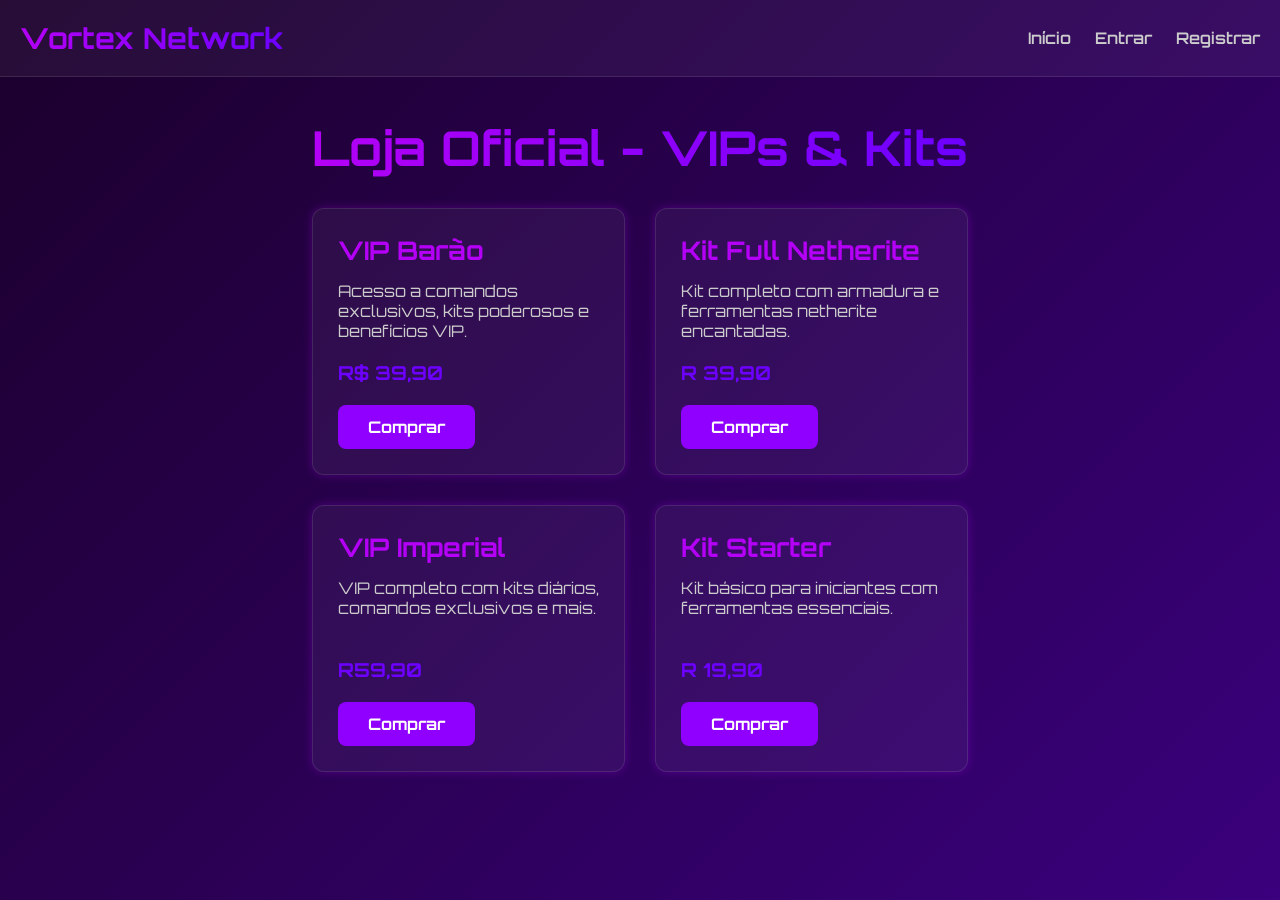
==== loja.html @ 0ffe9b3b "Add files via upload" ====
<!DOCTYPE html>
<html lang="pt-BR">
<head>
  <meta charset="UTF-8" />
  <meta name="viewport" content="width=device-width, initial-scale=1" />
  <title>Loja - Vortex Network</title>
  <meta name="author" content="Eveson Emanuel" />
  <meta name="description" content="Loja oficial do Vortex Network - VIPs e Kits para Minecraft" />
  <meta name="keywords" content="Minecraft, Vortex Network, VIP, Kits, Loja" />
  <link href="https://fonts.googleapis.com/css2?family=Orbitron:wght@500;700&display=swap" rel="stylesheet" />
  <style>
    /* Reset */
    * {
      margin: 0; padding: 0; box-sizing: border-box;
      font-family: 'Orbitron', sans-serif;
    }
    body {
      background: linear-gradient(135deg, #1b002b, #3a007d);
      color: #eee;
      min-height: 100vh;
      display: flex;
      flex-direction: column;
    }
    header {
      padding: 20px;
      background: rgba(255,255,255,0.05);
      display: flex;
      justify-content: space-between;
      align-items: center;
      border-bottom: 1px solid rgba(255,255,255,0.1);
    }
    header .logo {
      font-size: 1.8rem;
      font-weight: 700;
      background: linear-gradient(90deg, #b400f6, #6d00ff);
      -webkit-background-clip: text;
      -webkit-text-fill-color: transparent;
    }
    nav a {
      color: #ccc;
      margin-left: 20px;
      text-decoration: none;
      font-weight: 600;
      transition: color 0.3s;
    }
    nav a:hover {
      color: #b400f6;
    }
    main {
      flex: 1;
      padding: 40px 20px;
      max-width: 1200px;
      margin: 0 auto;
    }
    h1 {
      font-size: 3rem;
      margin-bottom: 30px;
      background: linear-gradient(90deg, #b400f6, #6d00ff);
      -webkit-background-clip: text;
      -webkit-text-fill-color: transparent;
      text-align: center;
    }
    .products {
      display: grid;
      grid-template-columns: repeat(auto-fit, minmax(280px, 1fr));
      gap: 30px;
    }
    .card {
      background: rgba(255,255,255,0.05);
      border: 1px solid rgba(255,255,255,0.1);
      border-radius: 12px;
      padding: 25px;
      box-shadow: 0 0 10px rgba(180,0,246,0.3);
      transition: transform 0.3s ease, box-shadow 0.3s ease;
    }
    .card:hover {
      transform: translateY(-10px);
      box-shadow: 0 10px 20px rgba(180,0,246,0.6);
    }
    .card h2 {
      font-size: 1.6rem;
      margin-bottom: 15px;
      color: #b400f6;
    }
    .card p {
      font-size: 1rem;
      color: #ccc;
      margin-bottom: 20px;
      min-height: 60px;
    }
    .price {
      font-weight: 700;
      font-size: 1.2rem;
      margin-bottom: 20px;
      color: #6d00ff;
    }
    .btn-buy {
      display: inline-block;
      padding: 12px 30px;
      background: #8f00ff;
      color: white;
      font-weight: 700;
      border-radius: 8px;
      text-decoration: none;
      transition: background 0.3s ease;
      text-align: center;
      cursor: pointer;
    }
    .btn-buy:hover {
      background: #b400f6;
    }
    @media (max-width: 600px) {
      h1 {
        font-size: 2.2rem;
      }
      .products {
        grid-template-columns: 1fr;
      }
    }
  </style>
</head>
<body>
  <header>
    <div class="logo">Vortex Network</div>
    <nav>
      <a href="index.html">Início</a>
      <a href="login.html">Entrar</a>
      <a href="register.html">Registrar</a>
    </nav>
  </header>
  <main>
    <h1>Loja Oficial - VIPs & Kits</h1>
    <section class="products">
      <div class="card">
        <h2>VIP Barão</h2>
        <p>Acesso a comandos exclusivos, kits poderosos e benefícios VIP.</p>
        <div class="price">R$ 39,90</div>
        <a href="https://w.app/vortexnetwork" class="btn-buy">Comprar</a>
      </div>
      <div class="card">
        <h2>Kit Full Netherite</h2>
        <p>Kit completo com armadura e ferramentas netherite encantadas.</p>
        <div class="price">R 39,90</div>
        <a href="https://w.app/vortexnetwork" class="btn-buy">Comprar</a>
      </div>
      <div class="card">
        <h2>VIP Imperial</h2>
        <p>VIP completo com kits diários, comandos exclusivos e mais.</p>
        <div class="price">R59,90</div>
        <a href="https://w.app/vortexnetwork" class="btn-buy">Comprar</a>
      </div>
      <div class="card">
        <h2>Kit Starter</h2>
        <p>Kit básico para iniciantes com ferramentas essenciais.</p>
        <div class="price">R 19,90</div>
        <a href="https://w.app/vortexnetwork" class="btn-buy">Comprar</a>
      </div>
    </section>
  </main>
</body>
</html>
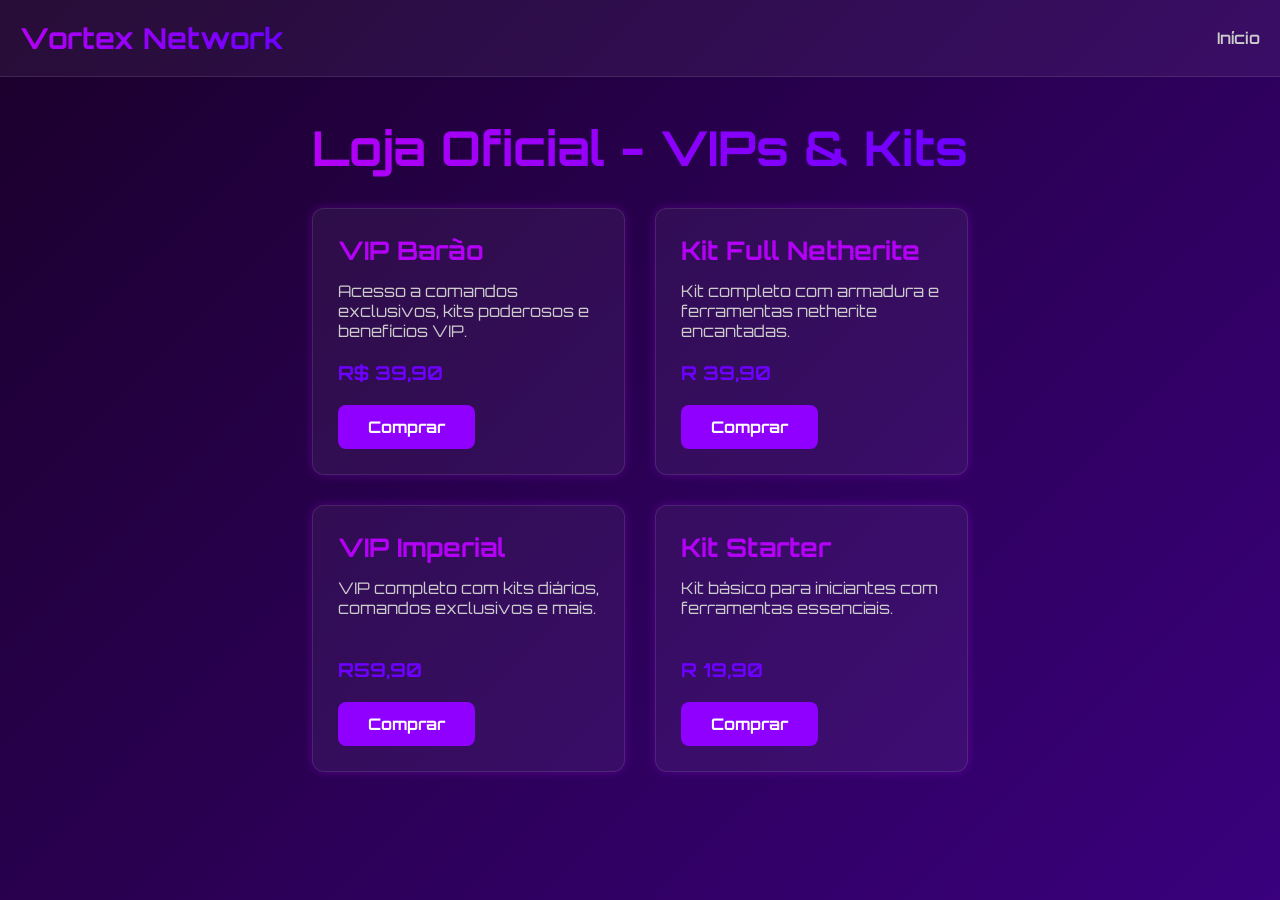
==== commit 85a77252: "Update loja.html" ====
--- a/loja.html
+++ b/loja.html
@@ -124,8 +124,8 @@
     <div class="logo">Vortex Network</div>
     <nav>
       <a href="index.html">Início</a>
-      <a href="login.html">Entrar</a>
-      <a href="register.html">Registrar</a>
+      <!--<a href="login.html">Entrar</a>-->
+      <!--<a href="register.html">Registrar</a>-->
     </nav>
   </header>
   <main>
@@ -158,4 +158,4 @@
     </section>
   </main>
 </body>
-</html>+</html>
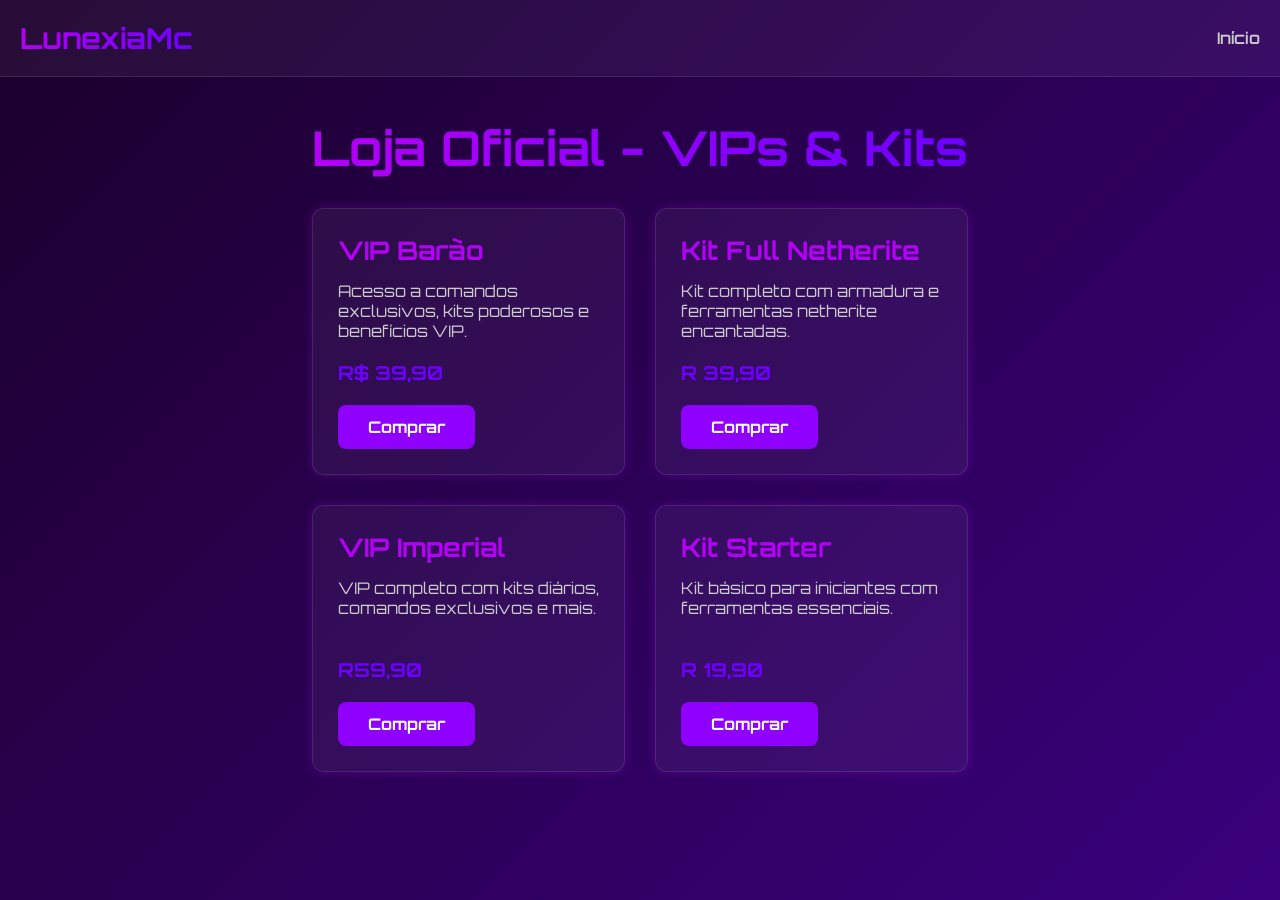
==== commit 0c63fe08: "Update loja.html" ====
--- a/loja.html
+++ b/loja.html
@@ -3,10 +3,10 @@
 <head>
   <meta charset="UTF-8" />
   <meta name="viewport" content="width=device-width, initial-scale=1" />
-  <title>Loja - Vortex Network</title>
+  <title>Loja - LunexiaMc</title>
   <meta name="author" content="Eveson Emanuel" />
-  <meta name="description" content="Loja oficial do Vortex Network - VIPs e Kits para Minecraft" />
-  <meta name="keywords" content="Minecraft, Vortex Network, VIP, Kits, Loja" />
+  <meta name="description" content="Loja oficial do LunexiaMc - VIPs e Kits para Minecraft" />
+  <meta name="keywords" content="Minecraft, LunexiaMc, VIP, Kits, Loja" />
   <link href="https://fonts.googleapis.com/css2?family=Orbitron:wght@500;700&display=swap" rel="stylesheet" />
   <style>
     /* Reset */
@@ -121,7 +121,7 @@
 </head>
 <body>
   <header>
-    <div class="logo">Vortex Network</div>
+    <div class="logo">LunexiaMc</div>
     <nav>
       <a href="index.html">Início</a>
       <!--<a href="login.html">Entrar</a>-->
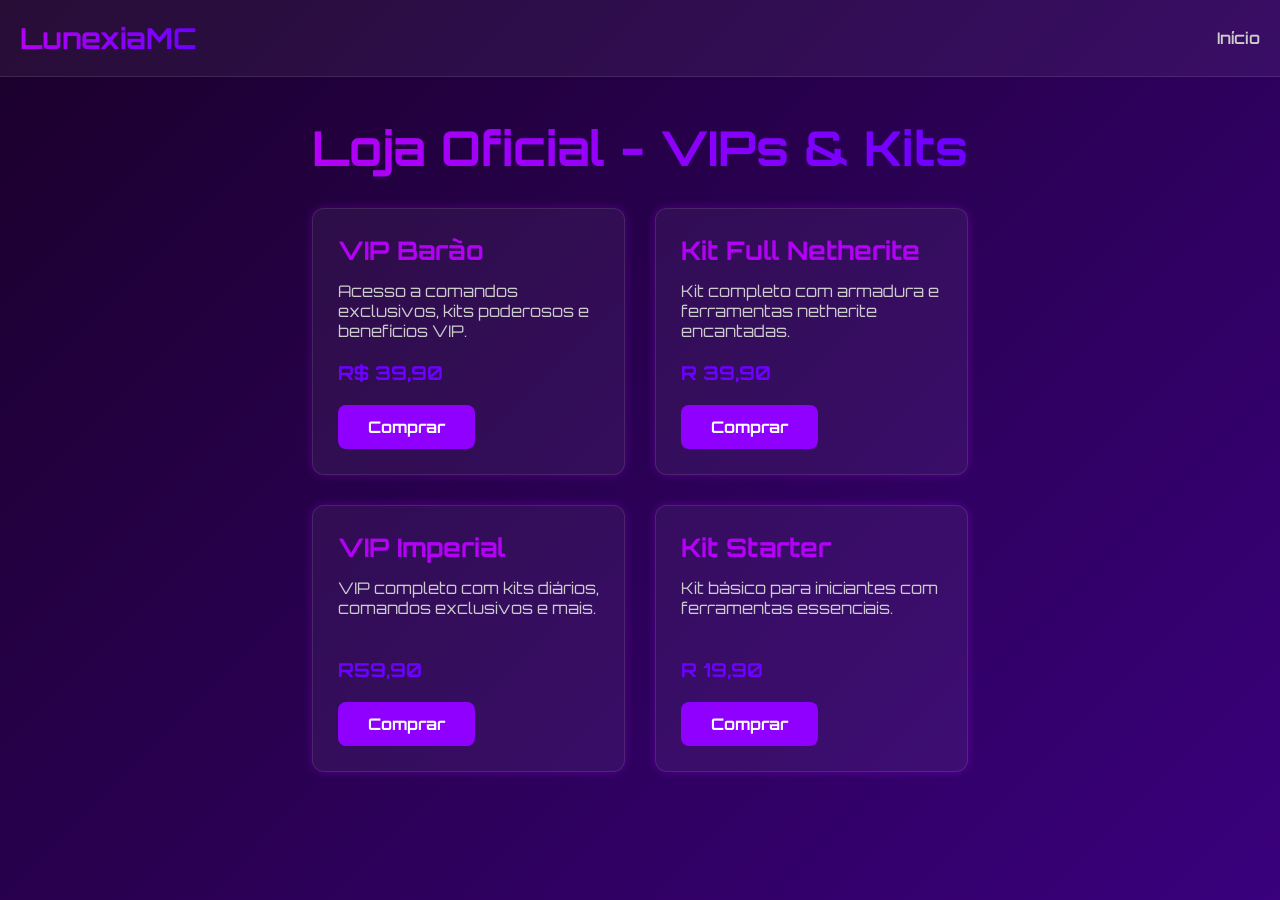
==== commit 05485330: "Update loja.html" ====
--- a/loja.html
+++ b/loja.html
@@ -121,7 +121,7 @@
 </head>
 <body>
   <header>
-    <div class="logo">LunexiaMc</div>
+    <div class="logo">LunexiaMC</div>
     <nav>
       <a href="index.html">Início</a>
       <!--<a href="login.html">Entrar</a>-->
